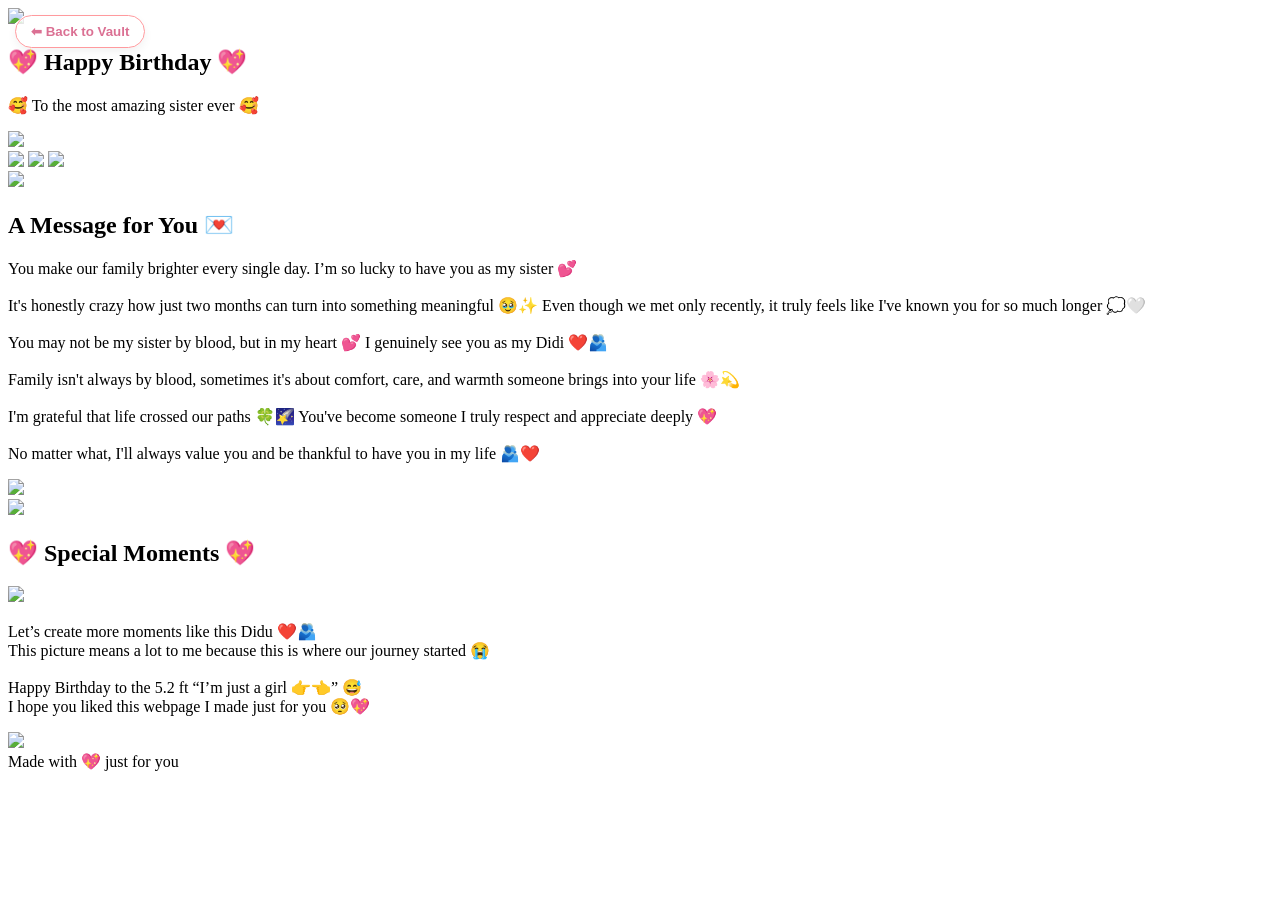
==== Akkos26.html @ d94a602f "Create Akkos26.html" ====
<!DOCTYPE html>
<html lang="en">
<head>
  <meta charset="UTF-8">
  <title>❤️Happy Birthday❤️</title>

  <!-- MOBILE FIX (MOST IMPORTANT) -->
  <meta name="viewport" content="width=device-width, initial-scale=1.0">

  <!-- CSS -->
  <link rel="stylesheet" href="style.css">

  <!-- FONTS -->
  <link href="https://fonts.googleapis.com/css2?family=Playfair+Display&family=Poppins&display=swap" rel="stylesheet">

  <!-- FAVICON -->
  <link rel="icon" href="logo.png.svg">
</head>

<body>

  <!-- BACK BUTTON TAARI VAULT ME WAPAS JANE KE LIYE -->
  <button onclick="window.location.href='vault.html'" style="position: absolute; top: 15px; left: 15px; background: rgba(255,255,255,0.8); color: #db7093; border: 1px solid #ff9a9e; padding: 8px 15px; border-radius: 20px; font-weight: bold; cursor: pointer; z-index: 100; box-shadow: 0 4px 10px rgba(0,0,0,0.05);">⬅ Back to Vault</button>

  <!-- MAIN WEBSITE (Ab seedha yahi khulega) -->
  <div id="main-site">

    <!-- HERO SECTION -->
    <section class="hero">

      <div class="side left">
        <img src="gif-discord.gif" class="gif">
      </div>

      <div class="hero-center">
        <h1>💖 Happy Birthday 💖</h1>
        <p>🥰 To the most amazing sister ever 🥰</p>

        <img src="Nat1.jpeg" class="curve-img">

        <div class="birthday-gifs">
          <img src="pink-cute.gif" class="gif">
          <img src="cake.gif" class="gif">
          <img src="pink-cute.gif" class="gif">
        </div>
      </div>

      <div class="side right">
        <img src="gif-discord.gif" class="gif">
      </div>

    </section>

    <!-- MESSAGE SECTION -->
    <section class="message">
      <h2>A Message for You 💌</h2>

      <p>
        You make our family brighter every single day.
        I’m so lucky to have you as my sister 💕<br><br>

        It's honestly crazy how just two months can turn into something meaningful 🥹✨
        Even though we met only recently, it truly feels like I've known you for so much longer 💭🤍<br><br>

        You may not be my sister by blood, but in my heart 💕
        I genuinely see you as my Didi ❤️🫂<br><br>

        Family isn't always by blood, sometimes it's about comfort, care, and warmth
        someone brings into your life 🌸💫<br><br>

        I'm grateful that life crossed our paths 🍀🌠
        You've become someone I truly respect and appreciate deeply 💖<br><br>

        No matter what, I'll always value you and be thankful to have you in my life 🫂❤️
      </p>

      <div class="birthday-gifs">
        <img src="ño.gif" class="gif">
      </div>
    </section>

    <!-- SECTION 3 -->
    <section class="section-3">

      <div class="side left">
        <img src="moti-hearts.gif" class="gif">
      </div>

      <div class="section-center">
        <h2>💖 Special Moments 💖</h2>
        <img src="Akkos.jpeg" class="curve-img">

        <p>
          Let’s create more moments like this Didu ❤️🫂<br>
          This picture means a lot to me because this is where our journey started 😭<br><br>
          Happy Birthday to the 5.2 ft “I’m just a girl 👉👈” 😅<br>
          I hope you liked this webpage I made just for you 🥺💖
        </p>
      </div>

      <div class="side right">
        <img src="moti-heartR.gif" class="gif">
      </div>

    </section>

    <!-- FOOTER -->
    <footer>
      Made with 💖 just for you
    </footer>

  </div>

  <!-- SCRIPT -->
  <script src="script.js"></script>

</body>
</html>
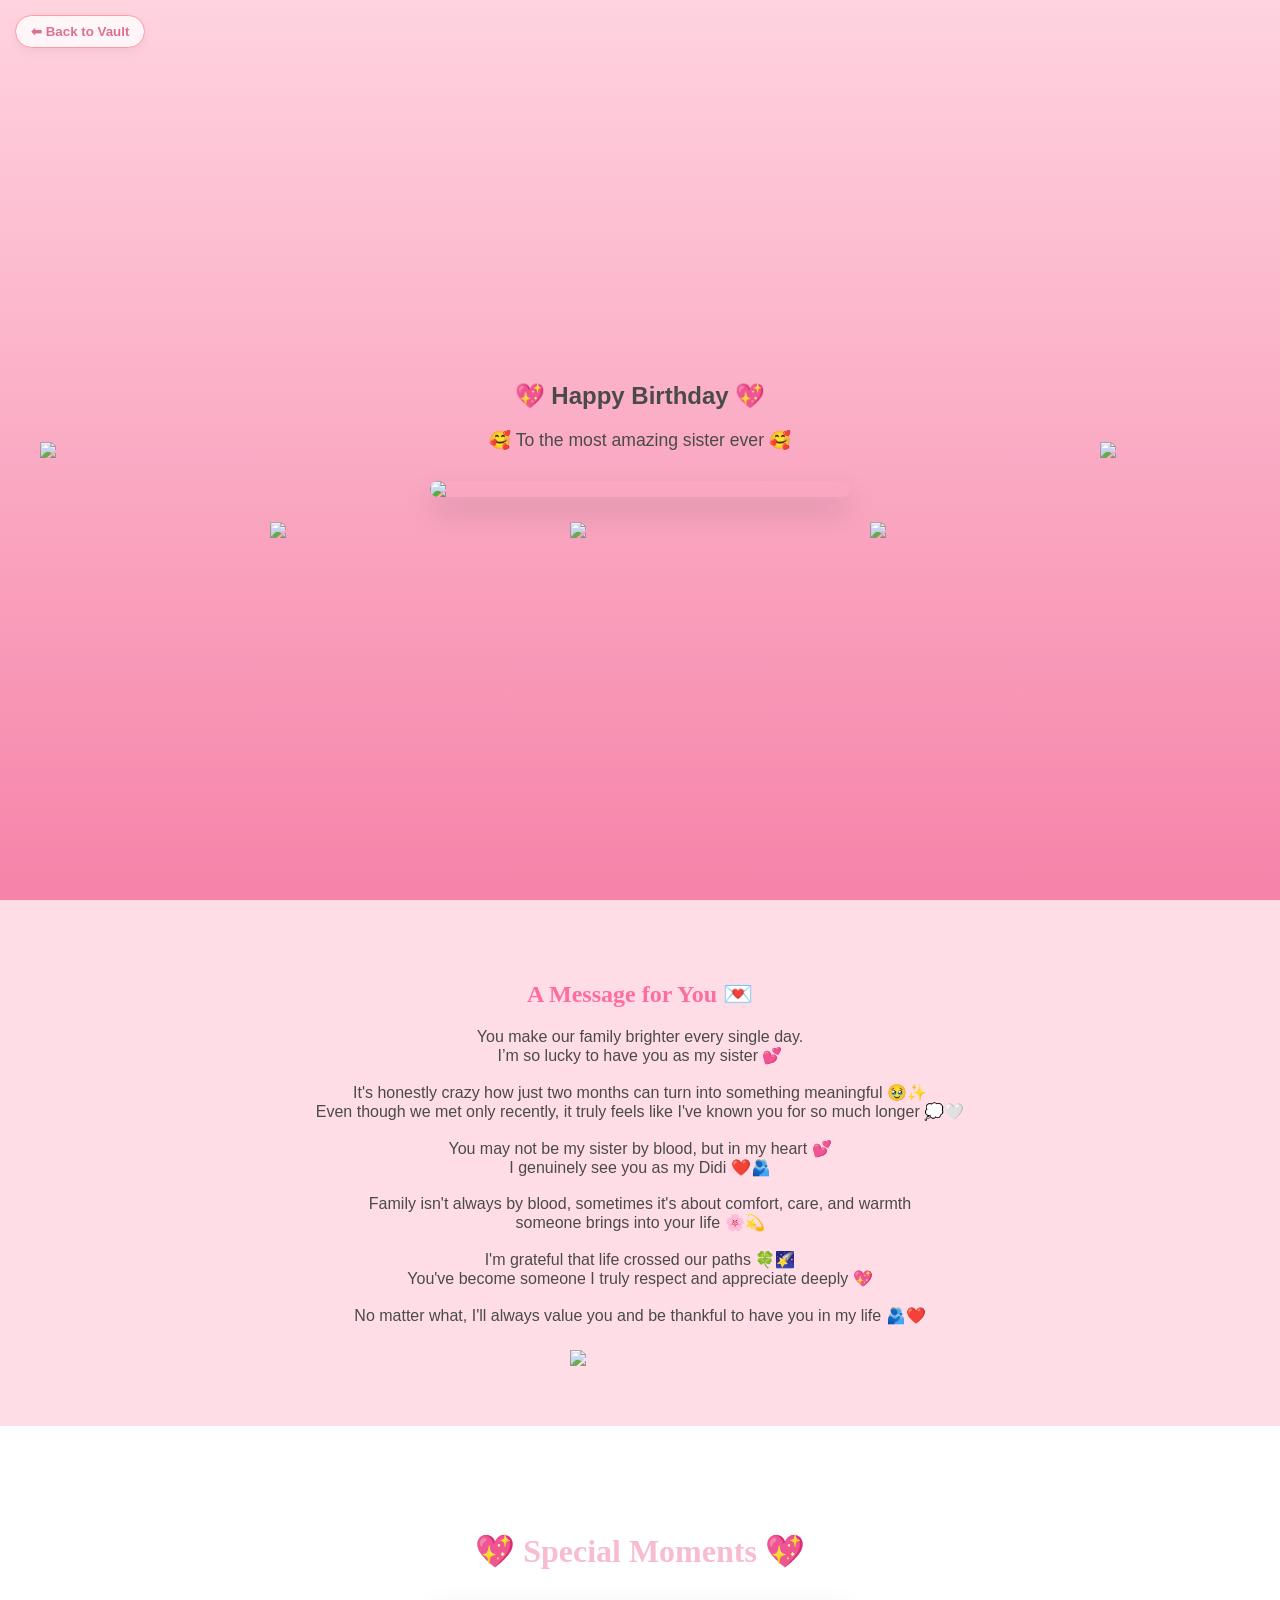
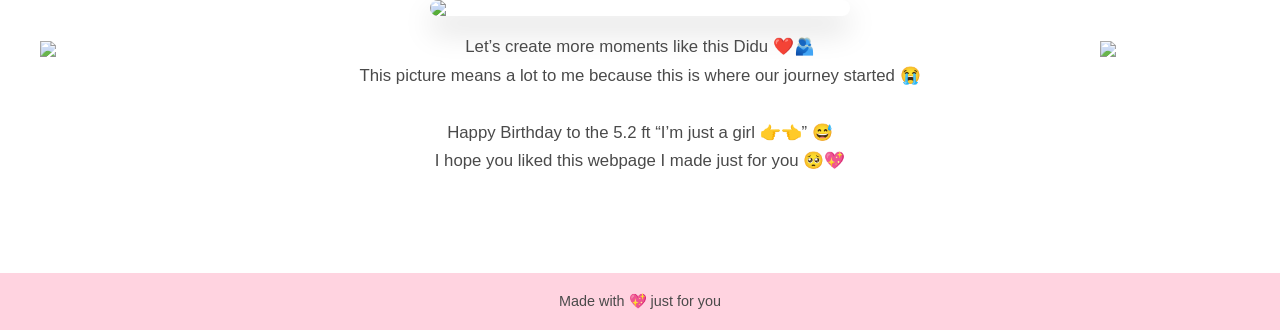
==== commit 7fc01ba8: "Update Akkos26.html" ====
--- a/Akkos26.html
+++ b/Akkos26.html
@@ -3,93 +3,56 @@
 <head>
   <meta charset="UTF-8">
   <title>❤️Happy Birthday❤️</title>
-
-  <!-- MOBILE FIX (MOST IMPORTANT) -->
   <meta name="viewport" content="width=device-width, initial-scale=1.0">
-
-  <!-- CSS -->
   <link rel="stylesheet" href="style.css">
-
-  <!-- FONTS -->
   <link href="https://fonts.googleapis.com/css2?family=Playfair+Display&family=Poppins&display=swap" rel="stylesheet">
-
-  <!-- FAVICON -->
   <link rel="icon" href="logo.png.svg">
 </head>
-
 <body>
 
-  <!-- BACK BUTTON TAARI VAULT ME WAPAS JANE KE LIYE -->
+  <!-- BACK TO VAULT BUTTON -->
   <button onclick="window.location.href='vault.html'" style="position: absolute; top: 15px; left: 15px; background: rgba(255,255,255,0.8); color: #db7093; border: 1px solid #ff9a9e; padding: 8px 15px; border-radius: 20px; font-weight: bold; cursor: pointer; z-index: 100; box-shadow: 0 4px 10px rgba(0,0,0,0.05);">⬅ Back to Vault</button>
 
-  <!-- MAIN WEBSITE (Ab seedha yahi khulega) -->
-  <div id="main-site">
-
+  <div id="main-site" style="display: block;">
     <!-- HERO SECTION -->
     <section class="hero">
-
-      <div class="side left">
-        <img src="gif-discord.gif" class="gif">
-      </div>
-
+      <div class="side left"><img src="gif-discord.gif" class="gif"></div>
       <div class="hero-center">
         <h1>💖 Happy Birthday 💖</h1>
         <p>🥰 To the most amazing sister ever 🥰</p>
-
         <img src="Nat1.jpeg" class="curve-img">
-
         <div class="birthday-gifs">
-          <img src="pink-cute.gif" class="gif">
-          <img src="cake.gif" class="gif">
-          <img src="pink-cute.gif" class="gif">
+          <img src="pink-cute.gif" class="gif"><img src="cake.gif" class="gif"><img src="pink-cute.gif" class="gif">
         </div>
       </div>
-
-      <div class="side right">
-        <img src="gif-discord.gif" class="gif">
-      </div>
-
+      <div class="side right"><img src="gif-discord.gif" class="gif"></div>
     </section>
 
     <!-- MESSAGE SECTION -->
     <section class="message">
       <h2>A Message for You 💌</h2>
-
       <p>
-        You make our family brighter every single day.
+        You make our family brighter every single day.<br>
         I’m so lucky to have you as my sister 💕<br><br>
-
-        It's honestly crazy how just two months can turn into something meaningful 🥹✨
+        It's honestly crazy how just two months can turn into something meaningful 🥹✨<br>
         Even though we met only recently, it truly feels like I've known you for so much longer 💭🤍<br><br>
-
-        You may not be my sister by blood, but in my heart 💕
+        You may not be my sister by blood, but in my heart 💕<br>
         I genuinely see you as my Didi ❤️🫂<br><br>
-
-        Family isn't always by blood, sometimes it's about comfort, care, and warmth
+        Family isn't always by blood, sometimes it's about comfort, care, and warmth<br>
         someone brings into your life 🌸💫<br><br>
-
-        I'm grateful that life crossed our paths 🍀🌠
+        I'm grateful that life crossed our paths 🍀🌠<br>
         You've become someone I truly respect and appreciate deeply 💖<br><br>
-
         No matter what, I'll always value you and be thankful to have you in my life 🫂❤️
       </p>
-
-      <div class="birthday-gifs">
-        <img src="ño.gif" class="gif">
-      </div>
+      <div class="birthday-gifs"><img src="ño.gif" class="gif"></div>
     </section>
 
     <!-- SECTION 3 -->
     <section class="section-3">
-
-      <div class="side left">
-        <img src="moti-hearts.gif" class="gif">
-      </div>
-
+      <div class="side left"><img src="moti-hearts.gif" class="gif"></div>
       <div class="section-center">
         <h2>💖 Special Moments 💖</h2>
         <img src="Akkos.jpeg" class="curve-img">
-
         <p>
           Let’s create more moments like this Didu ❤️🫂<br>
           This picture means a lot to me because this is where our journey started 😭<br><br>
@@ -97,22 +60,12 @@
           I hope you liked this webpage I made just for you 🥺💖
         </p>
       </div>
-
-      <div class="side right">
-        <img src="moti-heartR.gif" class="gif">
-      </div>
-
+      <div class="side right"><img src="moti-heartR.gif" class="gif"></div>
     </section>
 
-    <!-- FOOTER -->
-    <footer>
-      Made with 💖 just for you
-    </footer>
-
+    <footer>Made with 💖 just for you</footer>
   </div>
 
-  <!-- SCRIPT -->
-  <script src="script.js"></script>
-
+  <script type="module" src="script.js"></script>
 </body>
 </html>
--- a/style.css
+++ b/style.css
@@ -0,0 +1,153 @@
+/* ===== GLOBAL RESET ===== */
+* {
+  box-sizing: border-box;
+}
+
+html, body {
+  margin: 0;
+  padding: 0;
+  width: 100%;
+  overflow-x: hidden;   /* LEFT-RIGHT SCROLL KILL */
+  font-family: 'Poppins', sans-serif;
+  background-color: #ffdde7;
+  color: #4A4A4A;
+  text-align: center;
+}
+
+/* MAIN SITE - Ab seedha dikhega */
+#main-site {
+  display: block;
+}
+
+/* ===== HERO SECTION ===== */
+.hero {
+  display: flex;
+  align-items: center;
+  justify-content: space-between;
+  padding: 60px 20px;
+  min-height: 100vh;
+  background: linear-gradient(to bottom, #ffd3e0, #f683a9);
+}
+
+.hero-center {
+  flex: 1;
+}
+
+.hero p {
+  font-size: 1.1rem;
+}
+
+/* ===== IMAGES ===== */
+img {
+  max-width: 100%;
+  height: auto;
+  display: block;
+  margin: auto;
+}
+
+.curve-img {
+  max-width: 420px;
+  border-radius: 30px;
+  margin-top: 30px;
+  box-shadow: 0 15px 30px rgba(0,0,0,0.15);
+}
+
+/* ===== SIDES ===== */
+.side {
+  width: 180px;
+  display: flex;
+}
+
+.left {
+  justify-content: flex-start;
+}
+
+.right {
+  justify-content: flex-end;
+}
+
+.gif {
+  width: 140px;
+  opacity: 0.9;
+}
+
+/* ===== GIF ROW ===== */
+.birthday-gifs {
+  display: flex;
+  gap: 20px;
+  justify-content: center;
+  margin-top: 25px;
+  flex-wrap: wrap;
+}
+
+/* ===== MESSAGE ===== */
+section {
+  padding: 60px 20px;
+}
+
+.message h2 {
+  font-family: 'Playfair Display', serif;
+  color: #ff6da0;
+}
+
+/* ===== SECTION 3 ===== */
+.section-3 {
+  display: flex;
+  align-items: center;
+  justify-content: space-between;
+  padding: 80px 20px;
+  background: #fff;
+}
+
+.section-center {
+  flex: 1;
+}
+
+.section-center h2 {
+  font-family: 'Playfair Display', serif;
+  color: #f9bbd1;
+  font-size: 2rem;
+}
+
+.section-center p {
+  font-size: 1.05rem;
+  line-height: 1.7;
+}
+
+/* ===== FOOTER ===== */
+footer {
+  padding: 20px;
+  background: #ffd3e0;
+  font-size: 0.9rem;
+}
+
+/* ===== MOBILE FIX (FINAL WEAPON) ===== */
+@media (max-width: 768px) {
+
+  .hero,
+  .section-3 {
+    flex-direction: column;
+  }
+
+  .side {
+    width: 100%;
+    justify-content: center;
+    margin-bottom: 20px;
+  }
+
+  .gif {
+    width: 120px;
+  }
+
+  .curve-img {
+    max-width: 90%;
+  }
+
+  h1 {
+    font-size: 1.6rem;
+  }
+
+  p {
+    font-size: 0.95rem;
+  }
+}
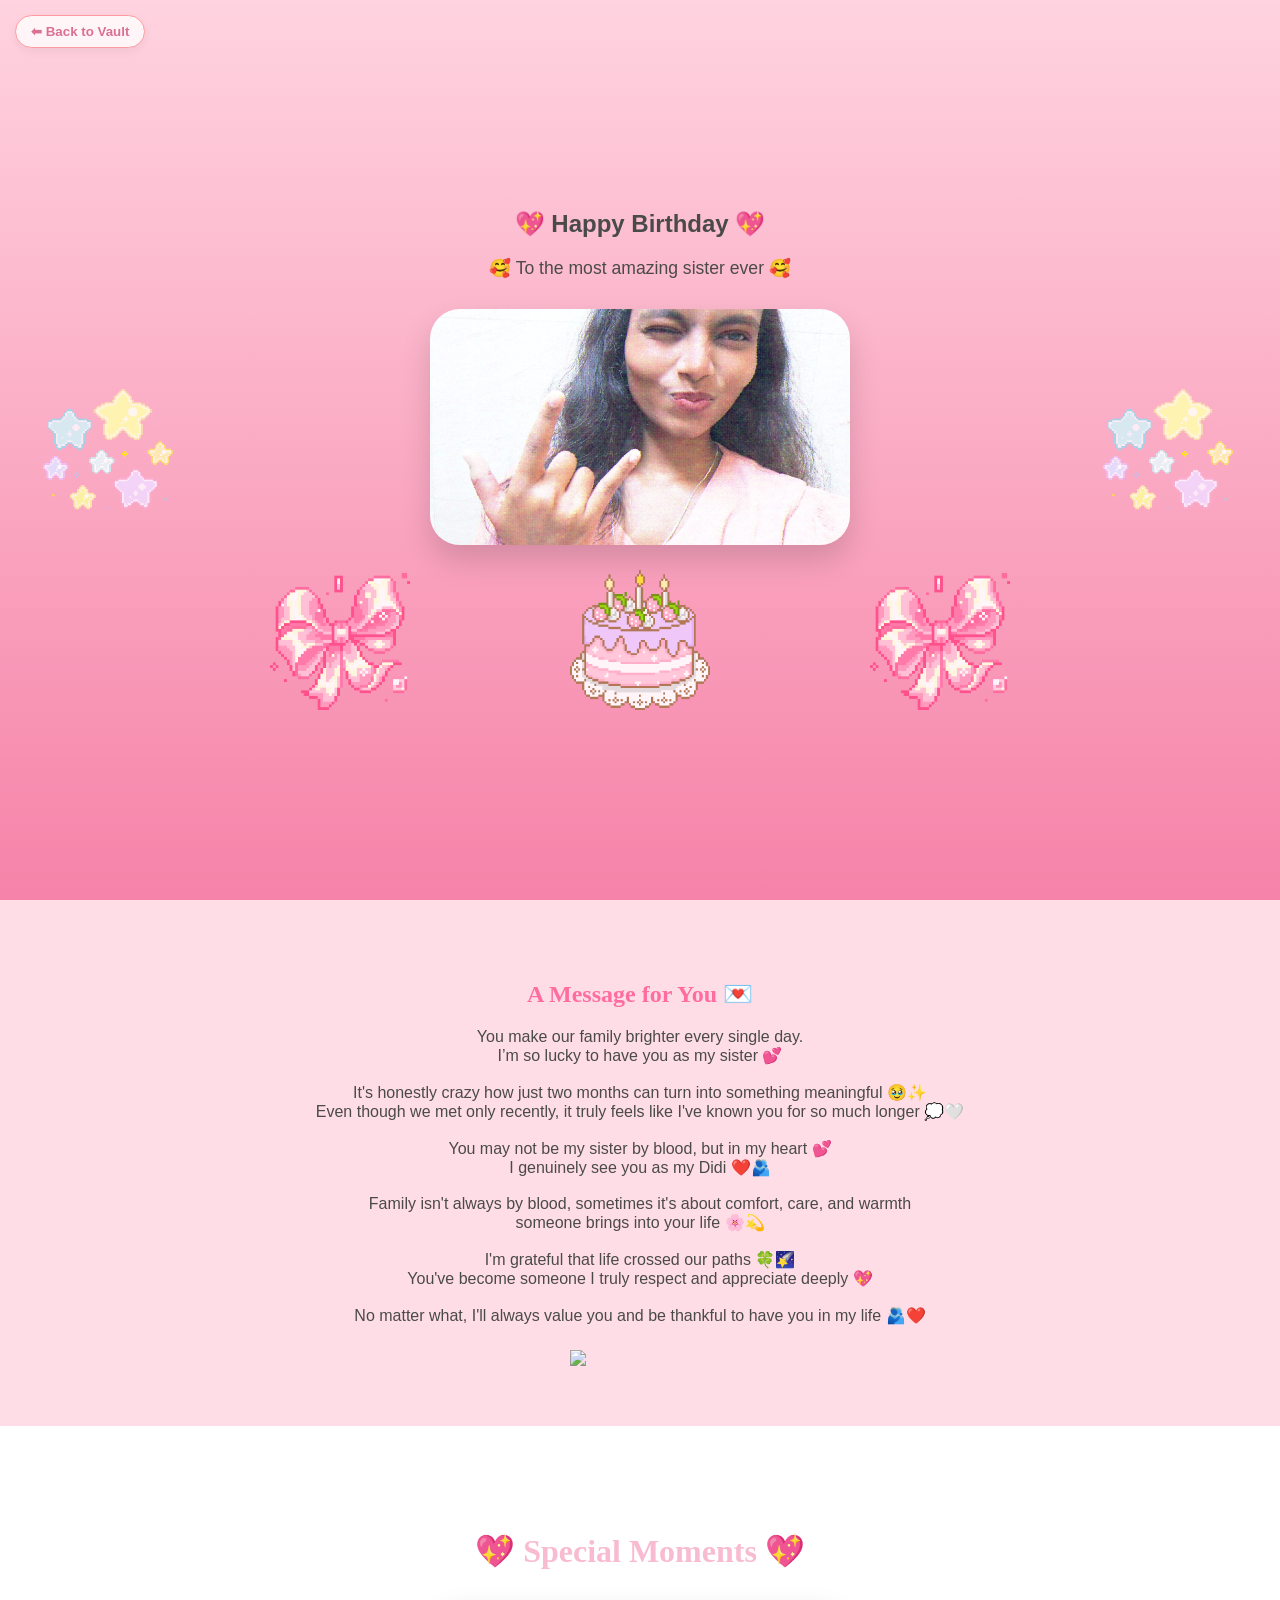
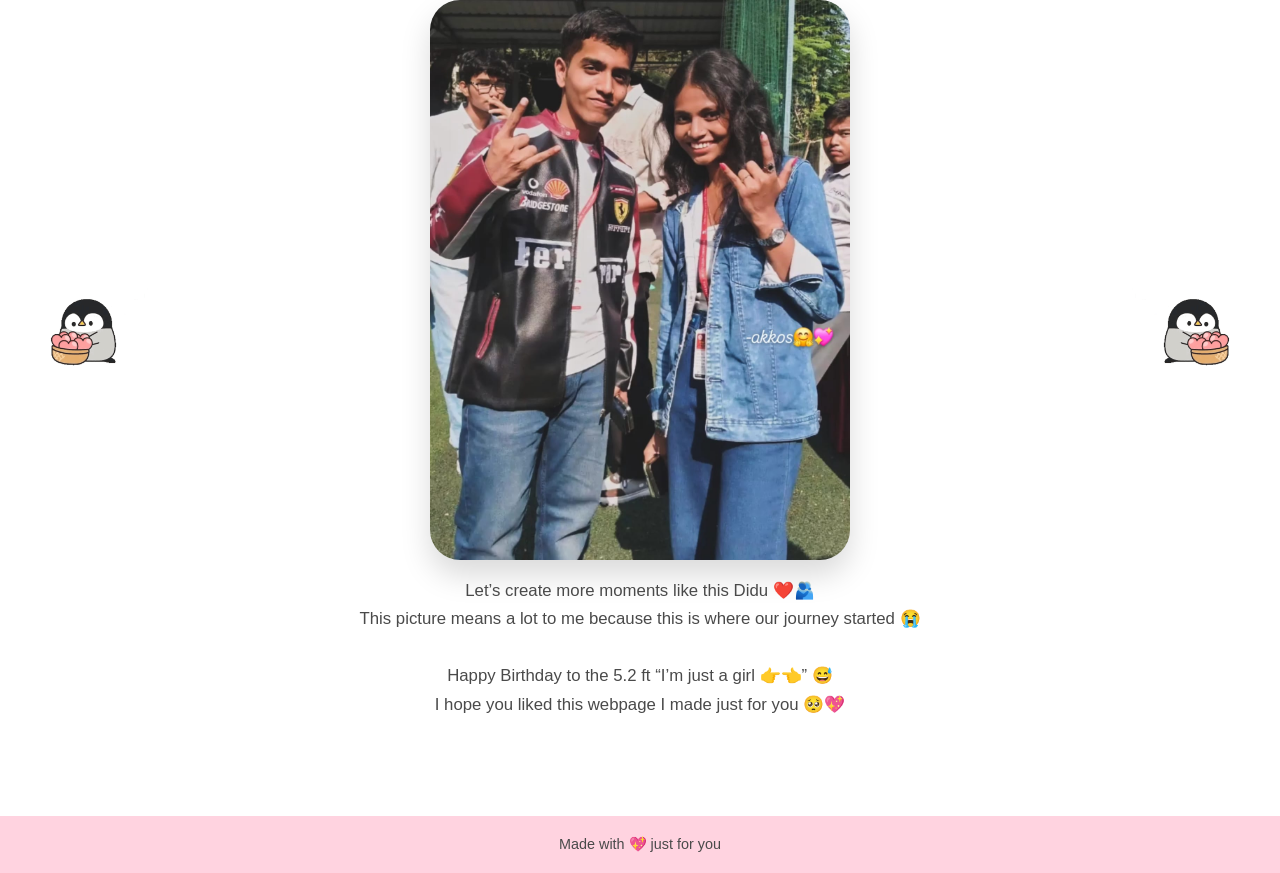
==== commit fff90543: "Update Akkos26.html" ====
--- a/Akkos26.html
+++ b/Akkos26.html
@@ -6,7 +6,8 @@
   <meta name="viewport" content="width=device-width, initial-scale=1.0">
   <link rel="stylesheet" href="style.css">
   <link href="https://fonts.googleapis.com/css2?family=Playfair+Display&family=Poppins&display=swap" rel="stylesheet">
-  <link rel="icon" href="logo.png.svg">
+  <link rel="icon" type="image/svg+xml" href="logo.svg">
+
 </head>
 <body>
 
